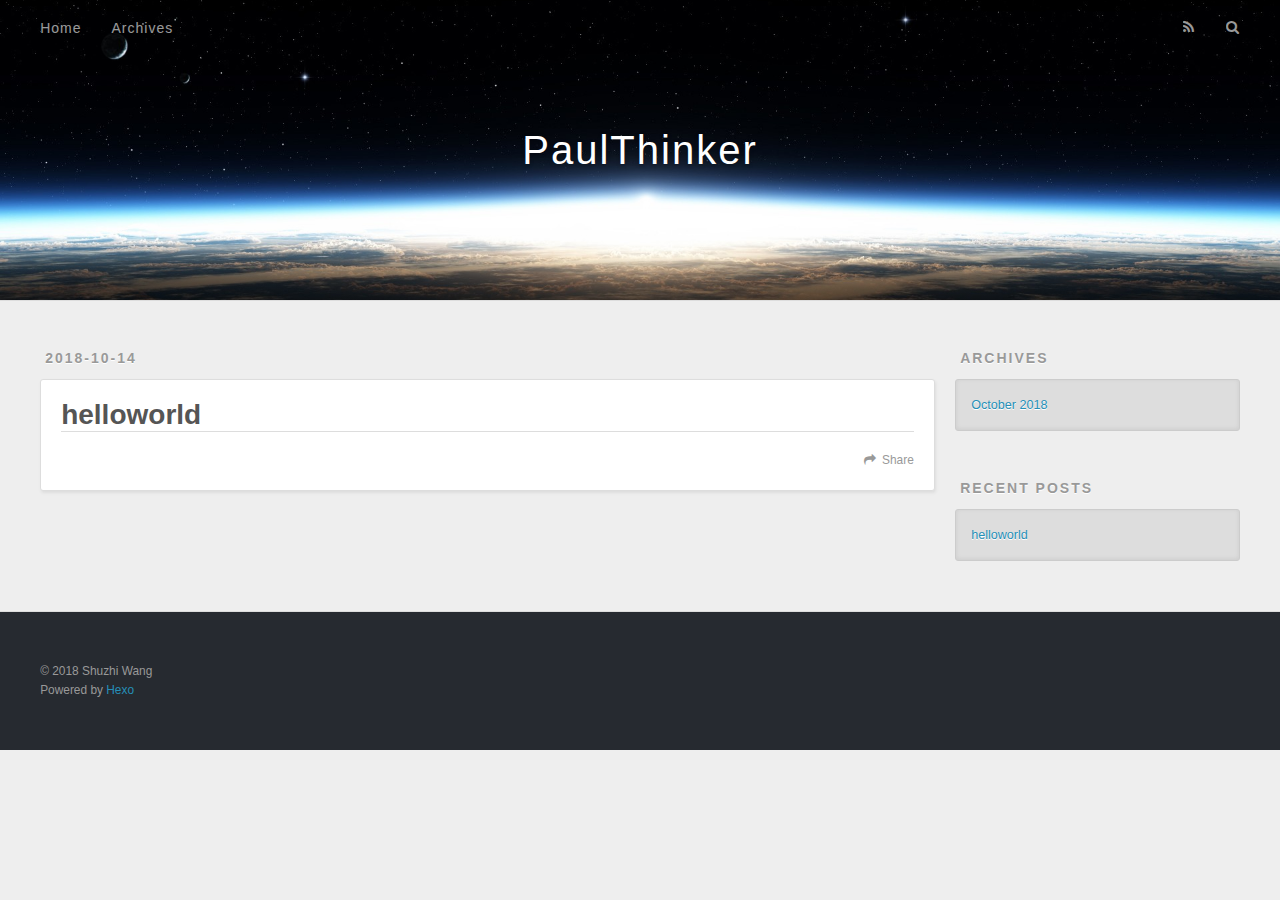
==== index.html @ 009679de "Site updated: 2018-10-14 21:29:04" ====
<!DOCTYPE html>
<html>
<head>
  <meta charset="utf-8">
  

  
  <title>PaulThinker</title>
  <meta name="viewport" content="width=device-width, initial-scale=1, maximum-scale=1">
  <meta property="og:type" content="website">
<meta property="og:title" content="PaulThinker">
<meta property="og:url" content="http://yoursite.com/index.html">
<meta property="og:site_name" content="PaulThinker">
<meta property="og:locale" content="zh-Hans">
<meta name="twitter:card" content="summary">
<meta name="twitter:title" content="PaulThinker">
  
    <link rel="alternate" href="/atom.xml" title="PaulThinker" type="application/atom+xml">
  
  
    <link rel="icon" href="/favicon.png">
  
  
    <link href="//fonts.googleapis.com/css?family=Source+Code+Pro" rel="stylesheet" type="text/css">
  
  <link rel="stylesheet" href="/css/style.css">
</head>

<body>
  <div id="container">
    <div id="wrap">
      <header id="header">
  <div id="banner"></div>
  <div id="header-outer" class="outer">
    <div id="header-title" class="inner">
      <h1 id="logo-wrap">
        <a href="/" id="logo">PaulThinker</a>
      </h1>
      
    </div>
    <div id="header-inner" class="inner">
      <nav id="main-nav">
        <a id="main-nav-toggle" class="nav-icon"></a>
        
          <a class="main-nav-link" href="/">Home</a>
        
          <a class="main-nav-link" href="/archives">Archives</a>
        
      </nav>
      <nav id="sub-nav">
        
          <a id="nav-rss-link" class="nav-icon" href="/atom.xml" title="RSS Feed"></a>
        
        <a id="nav-search-btn" class="nav-icon" title="Search"></a>
      </nav>
      <div id="search-form-wrap">
        <form action="//google.com/search" method="get" accept-charset="UTF-8" class="search-form"><input type="search" name="q" class="search-form-input" placeholder="Search"><button type="submit" class="search-form-submit">&#xF002;</button><input type="hidden" name="sitesearch" value="http://yoursite.com"></form>
      </div>
    </div>
  </div>
</header>
      <div class="outer">
        <section id="main">
  
    <article id="post-helloworld" class="article article-type-post" itemscope itemprop="blogPost">
  <div class="article-meta">
    <a href="/2018/10/14/helloworld/" class="article-date">
  <time datetime="2018-10-14T13:21:57.000Z" itemprop="datePublished">2018-10-14</time>
</a>
    
  </div>
  <div class="article-inner">
    
    
      <header class="article-header">
        
  
    <h1 itemprop="name">
      <a class="article-title" href="/2018/10/14/helloworld/">helloworld</a>
    </h1>
  

      </header>
    
    <div class="article-entry" itemprop="articleBody">
      
        
      
    </div>
    <footer class="article-footer">
      <a data-url="http://yoursite.com/2018/10/14/helloworld/" data-id="cjn8wgkmc00006ww1e8e2omn9" class="article-share-link">Share</a>
      
      
    </footer>
  </div>
  
</article>


  


</section>
        
          <aside id="sidebar">
  
    

  
    

  
    
  
    
  <div class="widget-wrap">
    <h3 class="widget-title">Archives</h3>
    <div class="widget">
      <ul class="archive-list"><li class="archive-list-item"><a class="archive-list-link" href="/archives/2018/10/">October 2018</a></li></ul>
    </div>
  </div>


  
    
  <div class="widget-wrap">
    <h3 class="widget-title">Recent Posts</h3>
    <div class="widget">
      <ul>
        
          <li>
            <a href="/2018/10/14/helloworld/">helloworld</a>
          </li>
        
      </ul>
    </div>
  </div>

  
</aside>
        
      </div>
      <footer id="footer">
  
  <div class="outer">
    <div id="footer-info" class="inner">
      &copy; 2018 Shuzhi Wang<br>
      Powered by <a href="http://hexo.io/" target="_blank">Hexo</a>
    </div>
  </div>
</footer>
    </div>
    <nav id="mobile-nav">
  
    <a href="/" class="mobile-nav-link">Home</a>
  
    <a href="/archives" class="mobile-nav-link">Archives</a>
  
</nav>
    

<script src="//ajax.googleapis.com/ajax/libs/jquery/2.0.3/jquery.min.js"></script>


  <link rel="stylesheet" href="/fancybox/jquery.fancybox.css">
  <script src="/fancybox/jquery.fancybox.pack.js"></script>


<script src="/js/script.js"></script>



  </div>
</body>
</html>
---- css/style.css ----
body {
  width: 100%;
}
body:before,
body:after {
  content: "";
  display: table;
}
body:after {
  clear: both;
}
html,
body,
div,
span,
applet,
object,
iframe,
h1,
h2,
h3,
h4,
h5,
h6,
p,
blockquote,
pre,
a,
abbr,
acronym,
address,
big,
cite,
code,
del,
dfn,
em,
img,
ins,
kbd,
q,
s,
samp,
small,
strike,
strong,
sub,
sup,
tt,
var,
dl,
dt,
dd,
ol,
ul,
li,
fieldset,
form,
label,
legend,
table,
caption,
tbody,
tfoot,
thead,
tr,
th,
td {
  margin: 0;
  padding: 0;
  border: 0;
  outline: 0;
  font-weight: inherit;
  font-style: inherit;
  font-family: inherit;
  font-size: 100%;
  vertical-align: baseline;
}
body {
  line-height: 1;
  color: #000;
  background: #fff;
}
ol,
ul {
  list-style: none;
}
table {
  border-collapse: separate;
  border-spacing: 0;
  vertical-align: middle;
}
caption,
th,
td {
  text-align: left;
  font-weight: normal;
  vertical-align: middle;
}
a img {
  border: none;
}
input,
button {
  margin: 0;
  padding: 0;
}
input::-moz-focus-inner,
button::-moz-focus-inner {
  border: 0;
  padding: 0;
}
@font-face {
  font-family: FontAwesome;
  font-style: normal;
  font-weight: normal;
  src: url("fonts/fontawesome-webfont.eot?v=#4.0.3");
  src: url("fonts/fontawesome-webfont.eot?#iefix&v=#4.0.3") format("embedded-opentype"), url("fonts/fontawesome-webfont.woff?v=#4.0.3") format("woff"), url("fonts/fontawesome-webfont.ttf?v=#4.0.3") format("truetype"), url("fonts/fontawesome-webfont.svg#fontawesomeregular?v=#4.0.3") format("svg");
}
html,
body,
#container {
  height: 100%;
}
body {
  background: #eee;
  font: 14px -apple-system, BlinkMacSystemFont, "Segoe UI", "Roboto", "Oxygen", "Ubuntu", "Cantarell", "Fira Sans", "Droid Sans", "Helvetica Neue", sans-serif;
  -webkit-text-size-adjust: 100%;
}
.outer {
  max-width: 1220px;
  margin: 0 auto;
  padding: 0 20px;
}
.outer:before,
.outer:after {
  content: "";
  display: table;
}
.outer:after {
  clear: both;
}
.inner {
  display: inline;
  float: left;
  width: 98.33333333333333%;
  margin: 0 0.833333333333333%;
}
.left,
.alignleft {
  float: left;
}
.right,
.alignright {
  float: right;
}
.clear {
  clear: both;
}
#container {
  position: relative;
}
.mobile-nav-on {
  overflow: hidden;
}
#wrap {
  height: 100%;
  width: 100%;
  position: absolute;
  top: 0;
  left: 0;
  -webkit-transition: 0.2s ease-out;
  -moz-transition: 0.2s ease-out;
  -ms-transition: 0.2s ease-out;
  transition: 0.2s ease-out;
  z-index: 1;
  background: #eee;
}
.mobile-nav-on #wrap {
  left: 280px;
}
@media screen and (min-width: 768px) {
  #main {
    display: inline;
    float: left;
    width: 73.33333333333333%;
    margin: 0 0.833333333333333%;
  }
}
.article-date,
.article-category-link,
.archive-year,
.widget-title {
  text-decoration: none;
  text-transform: uppercase;
  letter-spacing: 2px;
  color: #999;
  margin-bottom: 1em;
  margin-left: 5px;
  line-height: 1em;
  text-shadow: 0 1px #fff;
  font-weight: bold;
}
.article-inner,
.archive-article-inner {
  background: #fff;
  -webkit-box-shadow: 1px 2px 3px #ddd;
  box-shadow: 1px 2px 3px #ddd;
  border: 1px solid #ddd;
  border-radius: 3px;
}
.article-entry h1,
.widget h1 {
  font-size: 2em;
}
.article-entry h2,
.widget h2 {
  font-size: 1.5em;
}
.article-entry h3,
.widget h3 {
  font-size: 1.3em;
}
.article-entry h4,
.widget h4 {
  font-size: 1.2em;
}
.article-entry h5,
.widget h5 {
  font-size: 1em;
}
.article-entry h6,
.widget h6 {
  font-size: 1em;
  color: #999;
}
.article-entry hr,
.widget hr {
  border: 1px dashed #ddd;
}
.article-entry strong,
.widget strong {
  font-weight: bold;
}
.article-entry em,
.widget em,
.article-entry cite,
.widget cite {
  font-style: italic;
}
.article-entry sup,
.widget sup,
.article-entry sub,
.widget sub {
  font-size: 0.75em;
  line-height: 0;
  position: relative;
  vertical-align: baseline;
}
.article-entry sup,
.widget sup {
  top: -0.5em;
}
.article-entry sub,
.widget sub {
  bottom: -0.2em;
}
.article-entry small,
.widget small {
  font-size: 0.85em;
}
.article-entry acronym,
.widget acronym,
.article-entry abbr,
.widget abbr {
  border-bottom: 1px dotted;
}
.article-entry ul,
.widget ul,
.article-entry ol,
.widget ol,
.article-entry dl,
.widget dl {
  margin: 0 20px;
  line-height: 1.6em;
}
.article-entry ul ul,
.widget ul ul,
.article-entry ol ul,
.widget ol ul,
.article-entry ul ol,
.widget ul ol,
.article-entry ol ol,
.widget ol ol {
  margin-top: 0;
  margin-bottom: 0;
}
.article-entry ul,
.widget ul {
  list-style: disc;
}
.article-entry ol,
.widget ol {
  list-style: decimal;
}
.article-entry dt,
.widget dt {
  font-weight: bold;
}
#header {
  height: 300px;
  position: relative;
  border-bottom: 1px solid #ddd;
}
#header:before,
#header:after {
  content: "";
  position: absolute;
  left: 0;
  right: 0;
  height: 40px;
}
#header:before {
  top: 0;
  background: -webkit-linear-gradient(rgba(0,0,0,0.2), transparent);
  background: -moz-linear-gradient(rgba(0,0,0,0.2), transparent);
  background: -ms-linear-gradient(rgba(0,0,0,0.2), transparent);
  background: linear-gradient(rgba(0,0,0,0.2), transparent);
}
#header:after {
  bottom: 0;
  background: -webkit-linear-gradient(transparent, rgba(0,0,0,0.2));
  background: -moz-linear-gradient(transparent, rgba(0,0,0,0.2));
  background: -ms-linear-gradient(transparent, rgba(0,0,0,0.2));
  background: linear-gradient(transparent, rgba(0,0,0,0.2));
}
#header-outer {
  height: 100%;
  position: relative;
}
#header-inner {
  position: relative;
  overflow: hidden;
}
#banner {
  position: absolute;
  top: 0;
  left: 0;
  width: 100%;
  height: 100%;
  background: url("images/banner.jpg") center #000;
  -webkit-background-size: cover;
  -moz-background-size: cover;
  background-size: cover;
  z-index: -1;
}
#header-title {
  text-align: center;
  height: 40px;
  position: absolute;
  top: 50%;
  left: 0;
  margin-top: -20px;
}
#logo,
#subtitle {
  text-decoration: none;
  color: #fff;
  font-weight: 300;
  text-shadow: 0 1px 4px rgba(0,0,0,0.3);
}
#logo {
  font-size: 40px;
  line-height: 40px;
  letter-spacing: 2px;
}
#subtitle {
  font-size: 16px;
  line-height: 16px;
  letter-spacing: 1px;
}
#subtitle-wrap {
  margin-top: 16px;
}
#main-nav {
  float: left;
  margin-left: -15px;
}
.nav-icon,
.main-nav-link {
  float: left;
  color: #fff;
  opacity: 0.6;
  text-decoration: none;
  text-shadow: 0 1px rgba(0,0,0,0.2);
  -webkit-transition: opacity 0.2s;
  -moz-transition: opacity 0.2s;
  -ms-transition: opacity 0.2s;
  transition: opacity 0.2s;
  display: block;
  padding: 20px 15px;
}
.nav-icon:hover,
.main-nav-link:hover {
  opacity: 1;
}
.nav-icon {
  font-family: FontAwesome;
  text-align: center;
  font-size: 14px;
  width: 14px;
  height: 14px;
  padding: 20px 15px;
  position: relative;
  cursor: pointer;
}
.main-nav-link {
  font-weight: 300;
  letter-spacing: 1px;
}
@media screen and (max-width: 479px) {
  .main-nav-link {
    display: none;
  }
}
#main-nav-toggle {
  display: none;
}
#main-nav-toggle:before {
  content: "\f0c9";
}
@media screen and (max-width: 479px) {
  #main-nav-toggle {
    display: block;
  }
}
#sub-nav {
  float: right;
  margin-right: -15px;
}
#nav-rss-link:before {
  content: "\f09e";
}
#nav-search-btn:before {
  content: "\f002";
}
#search-form-wrap {
  position: absolute;
  top: 15px;
  width: 150px;
  height: 30px;
  right: -150px;
  opacity: 0;
  -webkit-transition: 0.2s ease-out;
  -moz-transition: 0.2s ease-out;
  -ms-transition: 0.2s ease-out;
  transition: 0.2s ease-out;
}
#search-form-wrap.on {
  opacity: 1;
  right: 0;
}
@media screen and (max-width: 479px) {
  #search-form-wrap {
    width: 100%;
    right: -100%;
  }
}
.search-form {
  position: absolute;
  top: 0;
  left: 0;
  right: 0;
  background: #fff;
  padding: 5px 15px;
  border-radius: 15px;
  -webkit-box-shadow: 0 0 10px rgba(0,0,0,0.3);
  box-shadow: 0 0 10px rgba(0,0,0,0.3);
}
.search-form-input {
  border: none;
  background: none;
  color: #555;
  width: 100%;
  font: 13px -apple-system, BlinkMacSystemFont, "Segoe UI", "Roboto", "Oxygen", "Ubuntu", "Cantarell", "Fira Sans", "Droid Sans", "Helvetica Neue", sans-serif;
  outline: none;
}
.search-form-input::-webkit-search-results-decoration,
.search-form-input::-webkit-search-cancel-button {
  -webkit-appearance: none;
}
.search-form-submit {
  position: absolute;
  top: 50%;
  right: 10px;
  margin-top: -7px;
  font: 13px FontAwesome;
  border: none;
  background: none;
  color: #bbb;
  cursor: pointer;
}
.search-form-submit:hover,
.search-form-submit:focus {
  color: #777;
}
.article {
  margin: 50px 0;
}
.article-inner {
  overflow: hidden;
}
.article-meta:before,
.article-meta:after {
  content: "";
  display: table;
}
.article-meta:after {
  clear: both;
}
.article-date {
  float: left;
}
.article-category {
  float: left;
  line-height: 1em;
  color: #ccc;
  text-shadow: 0 1px #fff;
  margin-left: 8px;
}
.article-category:before {
  content: "\2022";
}
.article-category-link {
  margin: 0 12px 1em;
}
.article-header {
  padding: 20px 20px 0;
}
.article-title {
  text-decoration: none;
  font-size: 2em;
  font-weight: bold;
  color: #555;
  line-height: 1.1em;
  -webkit-transition: color 0.2s;
  -moz-transition: color 0.2s;
  -ms-transition: color 0.2s;
  transition: color 0.2s;
}
a.article-title:hover {
  color: #258fb8;
}
.article-entry {
  color: #555;
  padding: 0 20px;
}
.article-entry:before,
.article-entry:after {
  content: "";
  display: table;
}
.article-entry:after {
  clear: both;
}
.article-entry p,
.article-entry table {
  line-height: 1.6em;
  margin: 1.6em 0;
}
.article-entry h1,
.article-entry h2,
.article-entry h3,
.article-entry h4,
.article-entry h5,
.article-entry h6 {
  font-weight: bold;
}
.article-entry h1,
.article-entry h2,
.article-entry h3,
.article-entry h4,
.article-entry h5,
.article-entry h6 {
  line-height: 1.1em;
  margin: 1.1em 0;
}
.article-entry a {
  color: #258fb8;
  text-decoration: none;
}
.article-entry a:hover {
  text-decoration: underline;
}
.article-entry ul,
.article-entry ol,
.article-entry dl {
  margin-top: 1.6em;
  margin-bottom: 1.6em;
}
.article-entry img,
.article-entry video {
  max-width: 100%;
  height: auto;
  display: block;
  margin: auto;
}
.article-entry iframe {
  border: none;
}
.article-entry table {
  width: 100%;
  border-collapse: collapse;
  border-spacing: 0;
}
.article-entry th {
  font-weight: bold;
  border-bottom: 3px solid #ddd;
  padding-bottom: 0.5em;
}
.article-entry td {
  border-bottom: 1px solid #ddd;
  padding: 10px 0;
}
.article-entry blockquote {
  font-family: Georgia, "Times New Roman", serif;
  font-size: 1.4em;
  margin: 1.6em 20px;
  text-align: center;
}
.article-entry blockquote footer {
  font-size: 14px;
  margin: 1.6em 0;
  font-family: -apple-system, BlinkMacSystemFont, "Segoe UI", "Roboto", "Oxygen", "Ubuntu", "Cantarell", "Fira Sans", "Droid Sans", "Helvetica Neue", sans-serif;
}
.article-entry blockquote footer cite:before {
  content: "—";
  padding: 0 0.5em;
}
.article-entry .pullquote {
  text-align: left;
  width: 45%;
  margin: 0;
}
.article-entry .pullquote.left {
  margin-left: 0.5em;
  margin-right: 1em;
}
.article-entry .pullquote.right {
  margin-right: 0.5em;
  margin-left: 1em;
}
.article-entry .caption {
  color: #999;
  display: block;
  font-size: 0.9em;
  margin-top: 0.5em;
  position: relative;
  text-align: center;
}
.article-entry .video-container {
  position: relative;
  padding-top: 56.25%;
  height: 0;
  overflow: hidden;
}
.article-entry .video-container iframe,
.article-entry .video-container object,
.article-entry .video-container embed {
  position: absolute;
  top: 0;
  left: 0;
  width: 100%;
  height: 100%;
  margin-top: 0;
}
.article-more-link a {
  display: inline-block;
  line-height: 1em;
  padding: 6px 15px;
  border-radius: 15px;
  background: #eee;
  color: #999;
  text-shadow: 0 1px #fff;
  text-decoration: none;
}
.article-more-link a:hover {
  background: #258fb8;
  color: #fff;
  text-decoration: none;
  text-shadow: 0 1px #1e7293;
}
.article-footer {
  font-size: 0.85em;
  line-height: 1.6em;
  border-top: 1px solid #ddd;
  padding-top: 1.6em;
  margin: 0 20px 20px;
}
.article-footer:before,
.article-footer:after {
  content: "";
  display: table;
}
.article-footer:after {
  clear: both;
}
.article-footer a {
  color: #999;
  text-decoration: none;
}
.article-footer a:hover {
  color: #555;
}
.article-tag-list-item {
  float: left;
  margin-right: 10px;
}
.article-tag-list-link:before {
  content: "#";
}
.article-comment-link {
  float: right;
}
.article-comment-link:before {
  content: "\f075";
  font-family: FontAwesome;
  padding-right: 8px;
}
.article-share-link {
  cursor: pointer;
  float: right;
  margin-left: 20px;
}
.article-share-link:before {
  content: "\f064";
  font-family: FontAwesome;
  padding-right: 6px;
}
#article-nav {
  position: relative;
}
#article-nav:before,
#article-nav:after {
  content: "";
  display: table;
}
#article-nav:after {
  clear: both;
}
@media screen and (min-width: 768px) {
  #article-nav {
    margin: 50px 0;
  }
  #article-nav:before {
    width: 8px;
    height: 8px;
    position: absolute;
    top: 50%;
    left: 50%;
    margin-top: -4px;
    margin-left: -4px;
    content: "";
    border-radius: 50%;
    background: #ddd;
    -webkit-box-shadow: 0 1px 2px #fff;
    box-shadow: 0 1px 2px #fff;
  }
}
.article-nav-link-wrap {
  text-decoration: none;
  text-shadow: 0 1px #fff;
  color: #999;
  -webkit-box-sizing: border-box;
  -moz-box-sizing: border-box;
  box-sizing: border-box;
  margin-top: 50px;
  text-align: center;
  display: block;
}
.article-nav-link-wrap:hover {
  color: #555;
}
@media screen and (min-width: 768px) {
  .article-nav-link-wrap {
    width: 50%;
    margin-top: 0;
  }
}
@media screen and (min-width: 768px) {
  #article-nav-newer {
    float: left;
    text-align: right;
    padding-right: 20px;
  }
}
@media screen and (min-width: 768px) {
  #article-nav-older {
    float: right;
    text-align: left;
    padding-left: 20px;
  }
}
.article-nav-caption {
  text-transform: uppercase;
  letter-spacing: 2px;
  color: #ddd;
  line-height: 1em;
  font-weight: bold;
}
#article-nav-newer .article-nav-caption {
  margin-right: -2px;
}
.article-nav-title {
  font-size: 0.85em;
  line-height: 1.6em;
  margin-top: 0.5em;
}
.article-share-box {
  position: absolute;
  display: none;
  background: #fff;
  -webkit-box-shadow: 1px 2px 10px rgba(0,0,0,0.2);
  box-shadow: 1px 2px 10px rgba(0,0,0,0.2);
  border-radius: 3px;
  margin-left: -145px;
  overflow: hidden;
  z-index: 1;
}
.article-share-box.on {
  display: block;
}
.article-share-input {
  width: 100%;
  background: none;
  -webkit-box-sizing: border-box;
  -moz-box-sizing: border-box;
  box-sizing: border-box;
  font: 14px -apple-system, BlinkMacSystemFont, "Segoe UI", "Roboto", "Oxygen", "Ubuntu", "Cantarell", "Fira Sans", "Droid Sans", "Helvetica Neue", sans-serif;
  padding: 0 15px;
  color: #555;
  outline: none;
  border: 1px solid #ddd;
  border-radius: 3px 3px 0 0;
  height: 36px;
  line-height: 36px;
}
.article-share-links {
  background: #eee;
}
.article-share-links:before,
.article-share-links:after {
  content: "";
  display: table;
}
.article-share-links:after {
  clear: both;
}
.article-share-twitter,
.article-share-facebook,
.article-share-pinterest,
.article-share-google {
  width: 50px;
  height: 36px;
  display: block;
  float: left;
  position: relative;
  color: #999;
  text-shadow: 0 1px #fff;
}
.article-share-twitter:before,
.article-share-facebook:before,
.article-share-pinterest:before,
.article-share-google:before {
  font-size: 20px;
  font-family: FontAwesome;
  width: 20px;
  height: 20px;
  position: absolute;
  top: 50%;
  left: 50%;
  margin-top: -10px;
  margin-left: -10px;
  text-align: center;
}
.article-share-twitter:hover,
.article-share-facebook:hover,
.article-share-pinterest:hover,
.article-share-google:hover {
  color: #fff;
}
.article-share-twitter:before {
  content: "\f099";
}
.article-share-twitter:hover {
  background: #00aced;
  text-shadow: 0 1px #008abe;
}
.article-share-facebook:before {
  content: "\f09a";
}
.article-share-facebook:hover {
  background: #3b5998;
  text-shadow: 0 1px #2f477a;
}
.article-share-pinterest:before {
  content: "\f0d2";
}
.article-share-pinterest:hover {
  background: #cb2027;
  text-shadow: 0 1px #a21a1f;
}
.article-share-google:before {
  content: "\f0d5";
}
.article-share-google:hover {
  background: #dd4b39;
  text-shadow: 0 1px #be3221;
}
.article-gallery {
  background: #000;
  position: relative;
}
.article-gallery-photos {
  position: relative;
  overflow: hidden;
}
.article-gallery-img {
  display: none;
  max-width: 100%;
}
.article-gallery-img:first-child {
  display: block;
}
.article-gallery-img.loaded {
  position: absolute;
  display: block;
}
.article-gallery-img img {
  display: block;
  max-width: 100%;
  margin: 0 auto;
}
#comments {
  background: #fff;
  -webkit-box-shadow: 1px 2px 3px #ddd;
  box-shadow: 1px 2px 3px #ddd;
  padding: 20px;
  border: 1px solid #ddd;
  border-radius: 3px;
  margin: 50px 0;
}
#comments a {
  color: #258fb8;
}
.archives-wrap {
  margin: 50px 0;
}
.archives:before,
.archives:after {
  content: "";
  display: table;
}
.archives:after {
  clear: both;
}
.archive-year-wrap {
  margin-bottom: 1em;
}
.archives {
  -webkit-column-gap: 10px;
  -moz-column-gap: 10px;
  column-gap: 10px;
}
@media screen and (min-width: 480px) and (max-width: 767px) {
  .archives {
    -webkit-column-count: 2;
    -moz-column-count: 2;
    column-count: 2;
  }
}
@media screen and (min-width: 768px) {
  .archives {
    -webkit-column-count: 3;
    -moz-column-count: 3;
    column-count: 3;
  }
}
.archive-article {
  -webkit-column-break-inside: avoid;
  page-break-inside: avoid;
  overflow: hidden;
  break-inside: avoid-column;
}
.archive-article-inner {
  padding: 10px;
  margin-bottom: 15px;
}
.archive-article-title {
  text-decoration: none;
  font-weight: bold;
  color: #555;
  -webkit-transition: color 0.2s;
  -moz-transition: color 0.2s;
  -ms-transition: color 0.2s;
  transition: color 0.2s;
  line-height: 1.6em;
}
.archive-article-title:hover {
  color: #258fb8;
}
.archive-article-footer {
  margin-top: 1em;
}
.archive-article-date {
  color: #999;
  text-decoration: none;
  font-size: 0.85em;
  line-height: 1em;
  margin-bottom: 0.5em;
  display: block;
}
#page-nav {
  margin: 50px auto;
  background: #fff;
  -webkit-box-shadow: 1px 2px 3px #ddd;
  box-shadow: 1px 2px 3px #ddd;
  border: 1px solid #ddd;
  border-radius: 3px;
  text-align: center;
  color: #999;
  overflow: hidden;
}
#page-nav:before,
#page-nav:after {
  content: "";
  display: table;
}
#page-nav:after {
  clear: both;
}
#page-nav a,
#page-nav span {
  padding: 10px 20px;
  line-height: 1;
  height: 2ex;
}
#page-nav a {
  color: #999;
  text-decoration: none;
}
#page-nav a:hover {
  background: #999;
  color: #fff;
}
#page-nav .prev {
  float: left;
}
#page-nav .next {
  float: right;
}
#page-nav .page-number {
  display: inline-block;
}
@media screen and (max-width: 479px) {
  #page-nav .page-number {
    display: none;
  }
}
#page-nav .current {
  color: #555;
  font-weight: bold;
}
#page-nav .space {
  color: #ddd;
}
#footer {
  background: #262a30;
  padding: 50px 0;
  border-top: 1px solid #ddd;
  color: #999;
}
#footer a {
  color: #258fb8;
  text-decoration: none;
}
#footer a:hover {
  text-decoration: underline;
}
#footer-info {
  line-height: 1.6em;
  font-size: 0.85em;
}
.article-entry pre,
.article-entry .highlight {
  background: #2d2d2d;
  margin: 0 -20px;
  padding: 15px 20px;
  border-style: solid;
  border-color: #ddd;
  border-width: 1px 0;
  overflow: auto;
  color: #ccc;
  line-height: 22.400000000000002px;
}
.article-entry .highlight .gutter pre,
.article-entry .gist .gist-file .gist-data .line-numbers {
  color: #666;
  font-size: 0.85em;
}
.article-entry pre,
.article-entry code {
  font-family: "Source Code Pro", Consolas, Monaco, Menlo, Consolas, monospace;
}
.article-entry code {
  background: #eee;
  text-shadow: 0 1px #fff;
  padding: 0 0.3em;
}
.article-entry pre code {
  background: none;
  text-shadow: none;
  padding: 0;
}
.article-entry .highlight pre {
  border: none;
  margin: 0;
  padding: 0;
}
.article-entry .highlight table {
  margin: 0;
  width: auto;
}
.article-entry .highlight td {
  border: none;
  padding: 0;
}
.article-entry .highlight figcaption {
  font-size: 0.85em;
  color: #999;
  line-height: 1em;
  margin-bottom: 1em;
}
.article-entry .highlight figcaption:before,
.article-entry .highlight figcaption:after {
  content: "";
  display: table;
}
.article-entry .highlight figcaption:after {
  clear: both;
}
.article-entry .highlight figcaption a {
  float: right;
}
.article-entry .highlight .gutter pre {
  text-align: right;
  padding-right: 20px;
}
.article-entry .highlight .line {
  height: 22.400000000000002px;
}
.article-entry .highlight .line.marked {
  background: #515151;
}
.article-entry .gist {
  margin: 0 -20px;
  border-style: solid;
  border-color: #ddd;
  border-width: 1px 0;
  background: #2d2d2d;
  padding: 15px 20px 15px 0;
}
.article-entry .gist .gist-file {
  border: none;
  font-family: "Source Code Pro", Consolas, Monaco, Menlo, Consolas, monospace;
  margin: 0;
}
.article-entry .gist .gist-file .gist-data {
  background: none;
  border: none;
}
.article-entry .gist .gist-file .gist-data .line-numbers {
  background: none;
  border: none;
  padding: 0 20px 0 0;
}
.article-entry .gist .gist-file .gist-data .line-data {
  padding: 0 !important;
}
.article-entry .gist .gist-file .highlight {
  margin: 0;
  padding: 0;
  border: none;
}
.article-entry .gist .gist-file .gist-meta {
  background: #2d2d2d;
  color: #999;
  font: 0.85em -apple-system, BlinkMacSystemFont, "Segoe UI", "Roboto", "Oxygen", "Ubuntu", "Cantarell", "Fira Sans", "Droid Sans", "Helvetica Neue", sans-serif;
  text-shadow: 0 0;
  padding: 0;
  margin-top: 1em;
  margin-left: 20px;
}
.article-entry .gist .gist-file .gist-meta a {
  color: #258fb8;
  font-weight: normal;
}
.article-entry .gist .gist-file .gist-meta a:hover {
  text-decoration: underline;
}
pre .comment,
pre .title {
  color: #999;
}
pre .variable,
pre .attribute,
pre .tag,
pre .regexp,
pre .ruby .constant,
pre .xml .tag .title,
pre .xml .pi,
pre .xml .doctype,
pre .html .doctype,
pre .css .id,
pre .css .class,
pre .css .pseudo {
  color: #f2777a;
}
pre .number,
pre .preprocessor,
pre .built_in,
pre .literal,
pre .params,
pre .constant {
  color: #f99157;
}
pre .class,
pre .ruby .class .title,
pre .css .rules .attribute {
  color: #9c9;
}
pre .string,
pre .value,
pre .inheritance,
pre .header,
pre .ruby .symbol,
pre .xml .cdata {
  color: #9c9;
}
pre .css .hexcolor {
  color: #6cc;
}
pre .function,
pre .python .decorator,
pre .python .title,
pre .ruby .function .title,
pre .ruby .title .keyword,
pre .perl .sub,
pre .javascript .title,
pre .coffeescript .title {
  color: #69c;
}
pre .keyword,
pre .javascript .function {
  color: #c9c;
}
@media screen and (max-width: 479px) {
  #mobile-nav {
    position: absolute;
    top: 0;
    left: 0;
    width: 280px;
    height: 100%;
    background: #191919;
    border-right: 1px solid #fff;
  }
}
@media screen and (max-width: 479px) {
  .mobile-nav-link {
    display: block;
    color: #999;
    text-decoration: none;
    padding: 15px 20px;
    font-weight: bold;
  }
  .mobile-nav-link:hover {
    color: #fff;
  }
}
@media screen and (min-width: 768px) {
  #sidebar {
    display: inline;
    float: left;
    width: 23.333333333333332%;
    margin: 0 0.833333333333333%;
  }
}
.widget-wrap {
  margin: 50px 0;
}
.widget {
  color: #777;
  text-shadow: 0 1px #fff;
  background: #ddd;
  -webkit-box-shadow: 0 -1px 4px #ccc inset;
  box-shadow: 0 -1px 4px #ccc inset;
  border: 1px solid #ccc;
  padding: 15px;
  border-radius: 3px;
}
.widget a {
  color: #258fb8;
  text-decoration: none;
}
.widget a:hover {
  text-decoration: underline;
}
.widget ul ul,
.widget ol ul,
.widget dl ul,
.widget ul ol,
.widget ol ol,
.widget dl ol,
.widget ul dl,
.widget ol dl,
.widget dl dl {
  margin-left: 15px;
  list-style: disc;
}
.widget {
  line-height: 1.6em;
  word-wrap: break-word;
  font-size: 0.9em;
}
.widget ul,
.widget ol {
  list-style: none;
  margin: 0;
}
.widget ul ul,
.widget ol ul,
.widget ul ol,
.widget ol ol {
  margin: 0 20px;
}
.widget ul ul,
.widget ol ul {
  list-style: disc;
}
.widget ul ol,
.widget ol ol {
  list-style: decimal;
}
.category-list-count,
.tag-list-count,
.archive-list-count {
  padding-left: 5px;
  color: #999;
  font-size: 0.85em;
}
.category-list-count:before,
.tag-list-count:before,
.archive-list-count:before {
  content: "(";
}
.category-list-count:after,
.tag-list-count:after,
.archive-list-count:after {
  content: ")";
}
.tagcloud a {
  margin-right: 5px;
  display: inline-block;
}
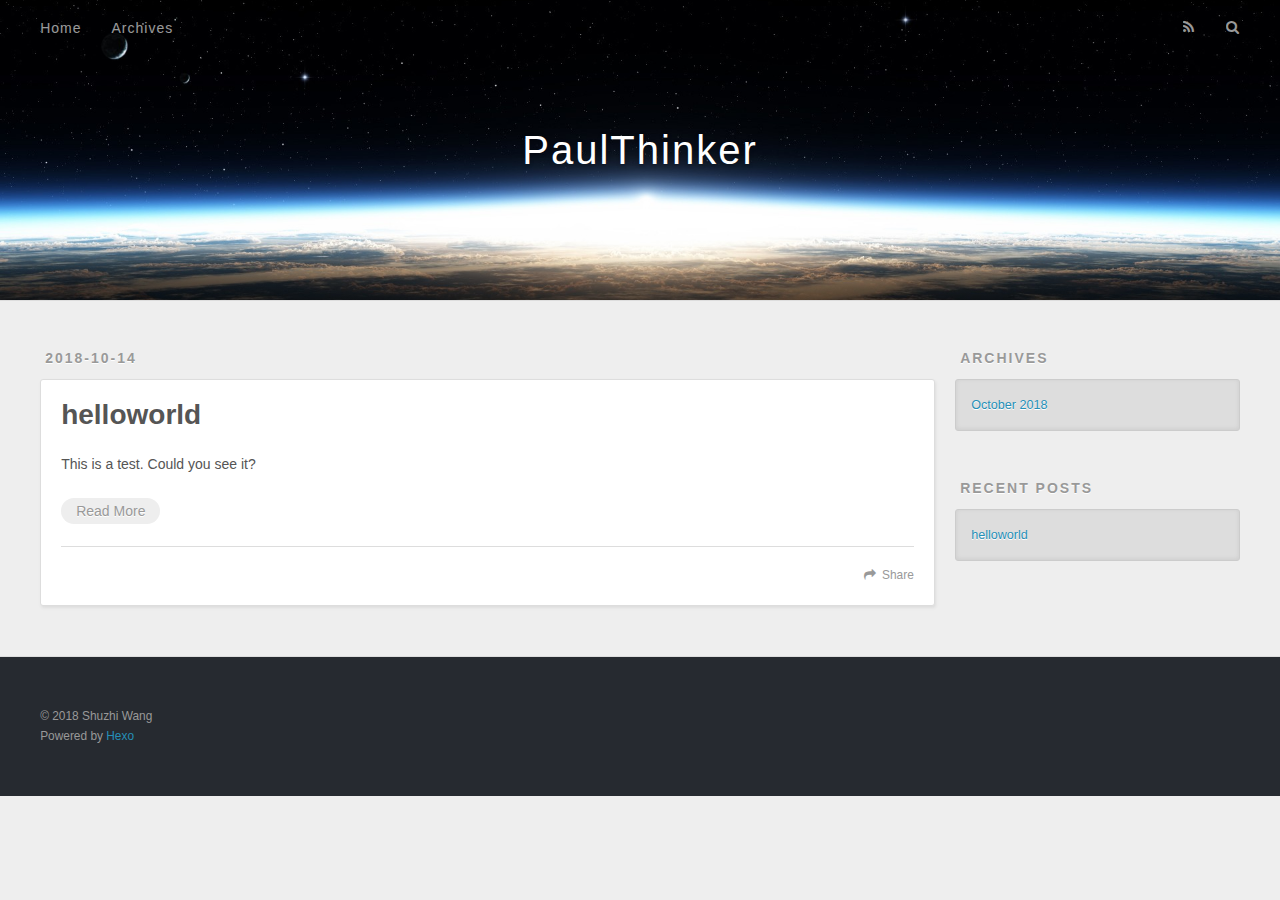
==== commit 1af20328: "Site updated: 2018-10-14 21:32:41" ====
--- a/index.html
+++ b/index.html
@@ -84,11 +84,16 @@
     
     <div class="article-entry" itemprop="articleBody">
       
+        <p>This is a test. Could you see it?</p>
+        
+          <p class="article-more-link">
+            <a href="/2018/10/14/helloworld/#more">Read More</a>
+          </p>
         
       
     </div>
     <footer class="article-footer">
-      <a data-url="http://yoursite.com/2018/10/14/helloworld/" data-id="cjn8wgkmc00006ww1e8e2omn9" class="article-share-link">Share</a>
+      <a data-url="http://yoursite.com/2018/10/14/helloworld/" data-id="cjn8wtch40000dgw1dot2xaen" class="article-share-link">Share</a>
       
       
     </footer>
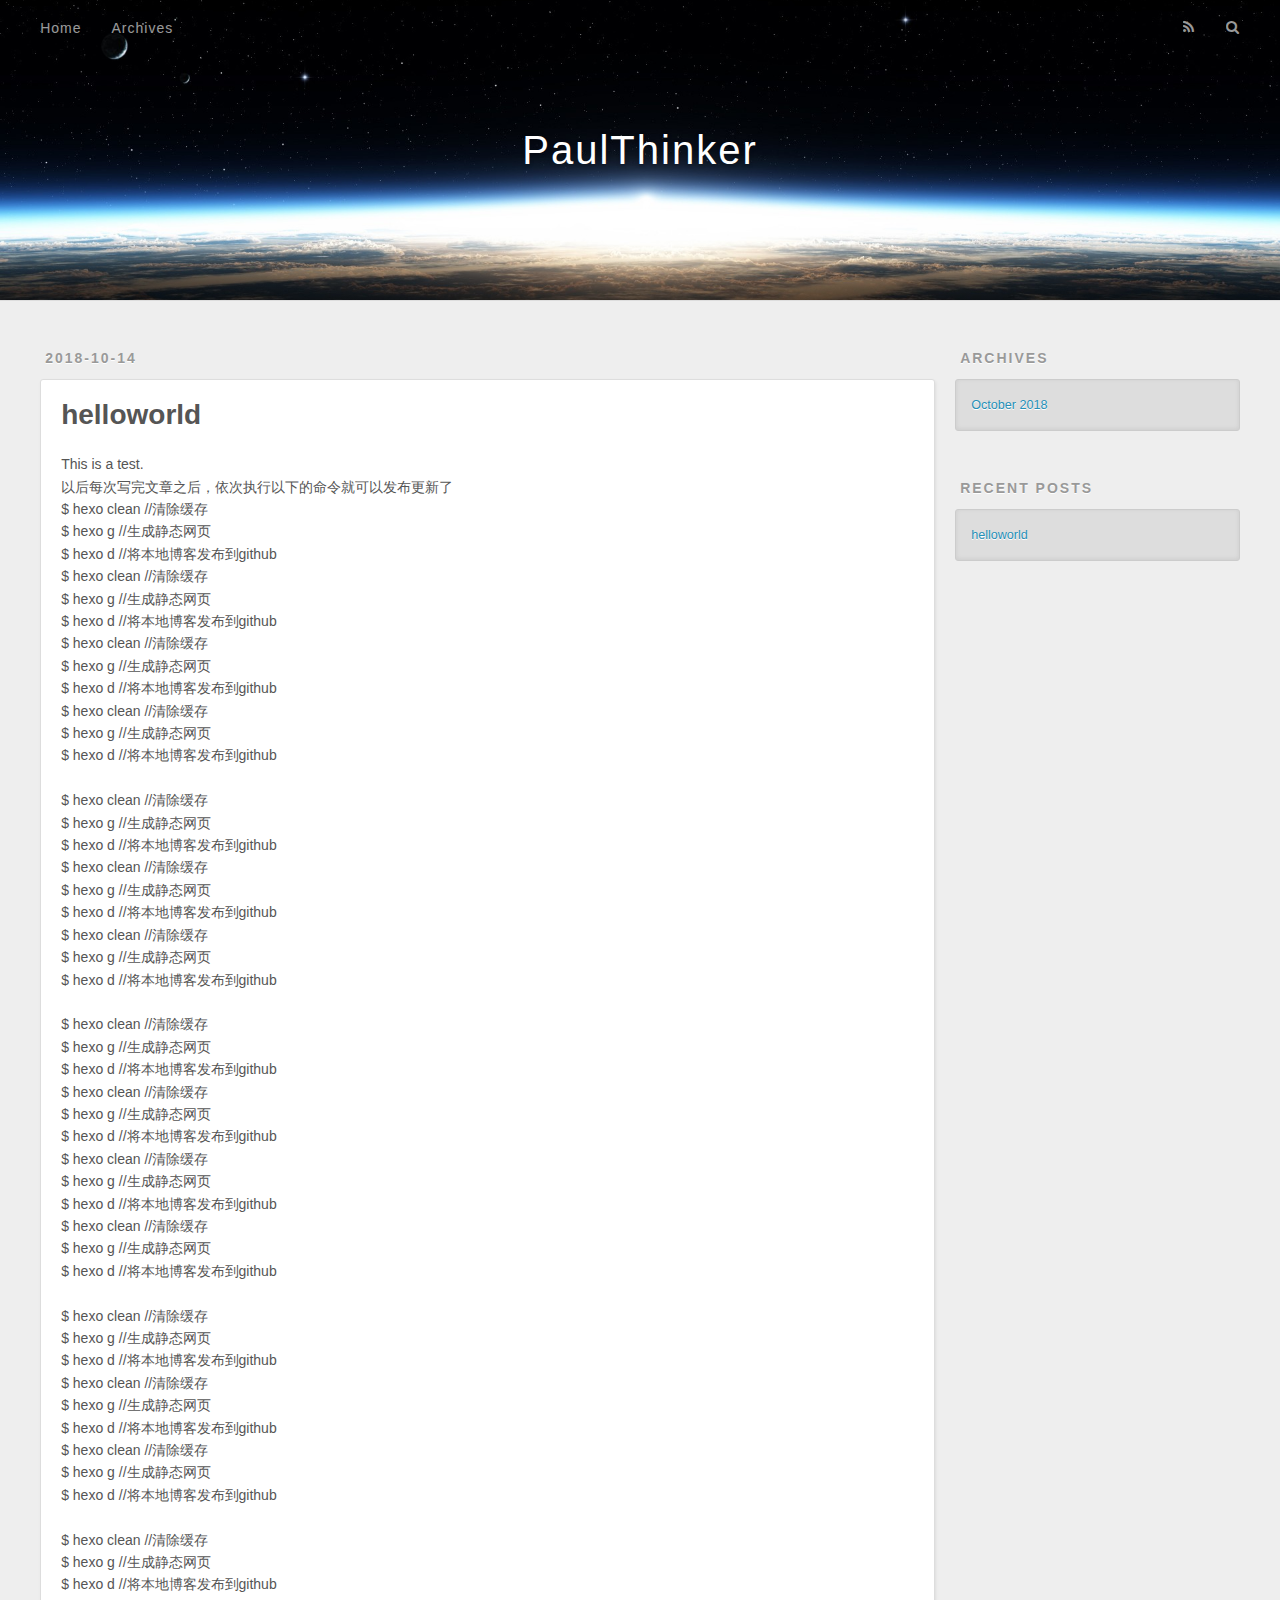
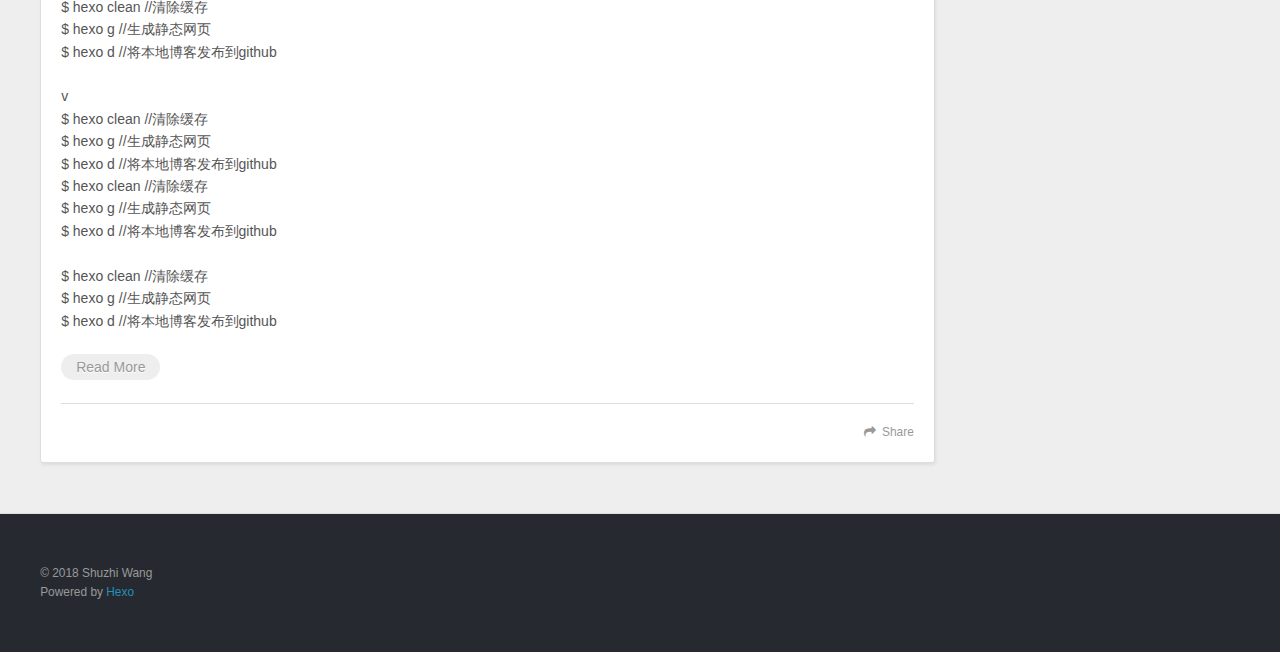
==== commit c24f15d9: "Site updated: 2018-10-14 21:42:16" ====
--- a/index.html
+++ b/index.html
@@ -84,7 +84,13 @@
     
     <div class="article-entry" itemprop="articleBody">
       
-        <p>This is a test. Could you see it?</p>
+        <p>This is a test.<br>以后每次写完文章之后，依次执行以下的命令就可以发布更新了<br>$ hexo clean //清除缓存<br>$ hexo g //生成静态网页<br>$ hexo d //将本地博客发布到github<br>$ hexo clean //清除缓存<br>$ hexo g //生成静态网页<br>$ hexo d //将本地博客发布到github<br>$ hexo clean //清除缓存<br>$ hexo g //生成静态网页<br>$ hexo d //将本地博客发布到github<br>$ hexo clean //清除缓存<br>$ hexo g //生成静态网页<br>$ hexo d //将本地博客发布到github</p>
+<p>$ hexo clean //清除缓存<br>$ hexo g //生成静态网页<br>$ hexo d //将本地博客发布到github<br>$ hexo clean //清除缓存<br>$ hexo g //生成静态网页<br>$ hexo d //将本地博客发布到github<br>$ hexo clean //清除缓存<br>$ hexo g //生成静态网页<br>$ hexo d //将本地博客发布到github</p>
+<p>$ hexo clean //清除缓存<br>$ hexo g //生成静态网页<br>$ hexo d //将本地博客发布到github<br>$ hexo clean //清除缓存<br>$ hexo g //生成静态网页<br>$ hexo d //将本地博客发布到github<br>$ hexo clean //清除缓存<br>$ hexo g //生成静态网页<br>$ hexo d //将本地博客发布到github<br>$ hexo clean //清除缓存<br>$ hexo g //生成静态网页<br>$ hexo d //将本地博客发布到github</p>
+<p>$ hexo clean //清除缓存<br>$ hexo g //生成静态网页<br>$ hexo d //将本地博客发布到github<br>$ hexo clean //清除缓存<br>$ hexo g //生成静态网页<br>$ hexo d //将本地博客发布到github<br>$ hexo clean //清除缓存<br>$ hexo g //生成静态网页<br>$ hexo d //将本地博客发布到github</p>
+<p>$ hexo clean //清除缓存<br>$ hexo g //生成静态网页<br>$ hexo d //将本地博客发布到github<br>$ hexo clean //清除缓存<br>$ hexo g //生成静态网页<br>$ hexo d //将本地博客发布到github</p>
+<p>v<br>$ hexo clean //清除缓存<br>$ hexo g //生成静态网页<br>$ hexo d //将本地博客发布到github<br>$ hexo clean //清除缓存<br>$ hexo g //生成静态网页<br>$ hexo d //将本地博客发布到github</p>
+<p>$ hexo clean //清除缓存<br>$ hexo g //生成静态网页<br>$ hexo d //将本地博客发布到github</p>
         
           <p class="article-more-link">
             <a href="/2018/10/14/helloworld/#more">Read More</a>
@@ -93,7 +99,7 @@
       
     </div>
     <footer class="article-footer">
-      <a data-url="http://yoursite.com/2018/10/14/helloworld/" data-id="cjn8wtch40000dgw1dot2xaen" class="article-share-link">Share</a>
+      <a data-url="http://yoursite.com/2018/10/14/helloworld/" data-id="cjn8x5nlk0000kww1swz9j1m1" class="article-share-link">Share</a>
       
       
     </footer>
